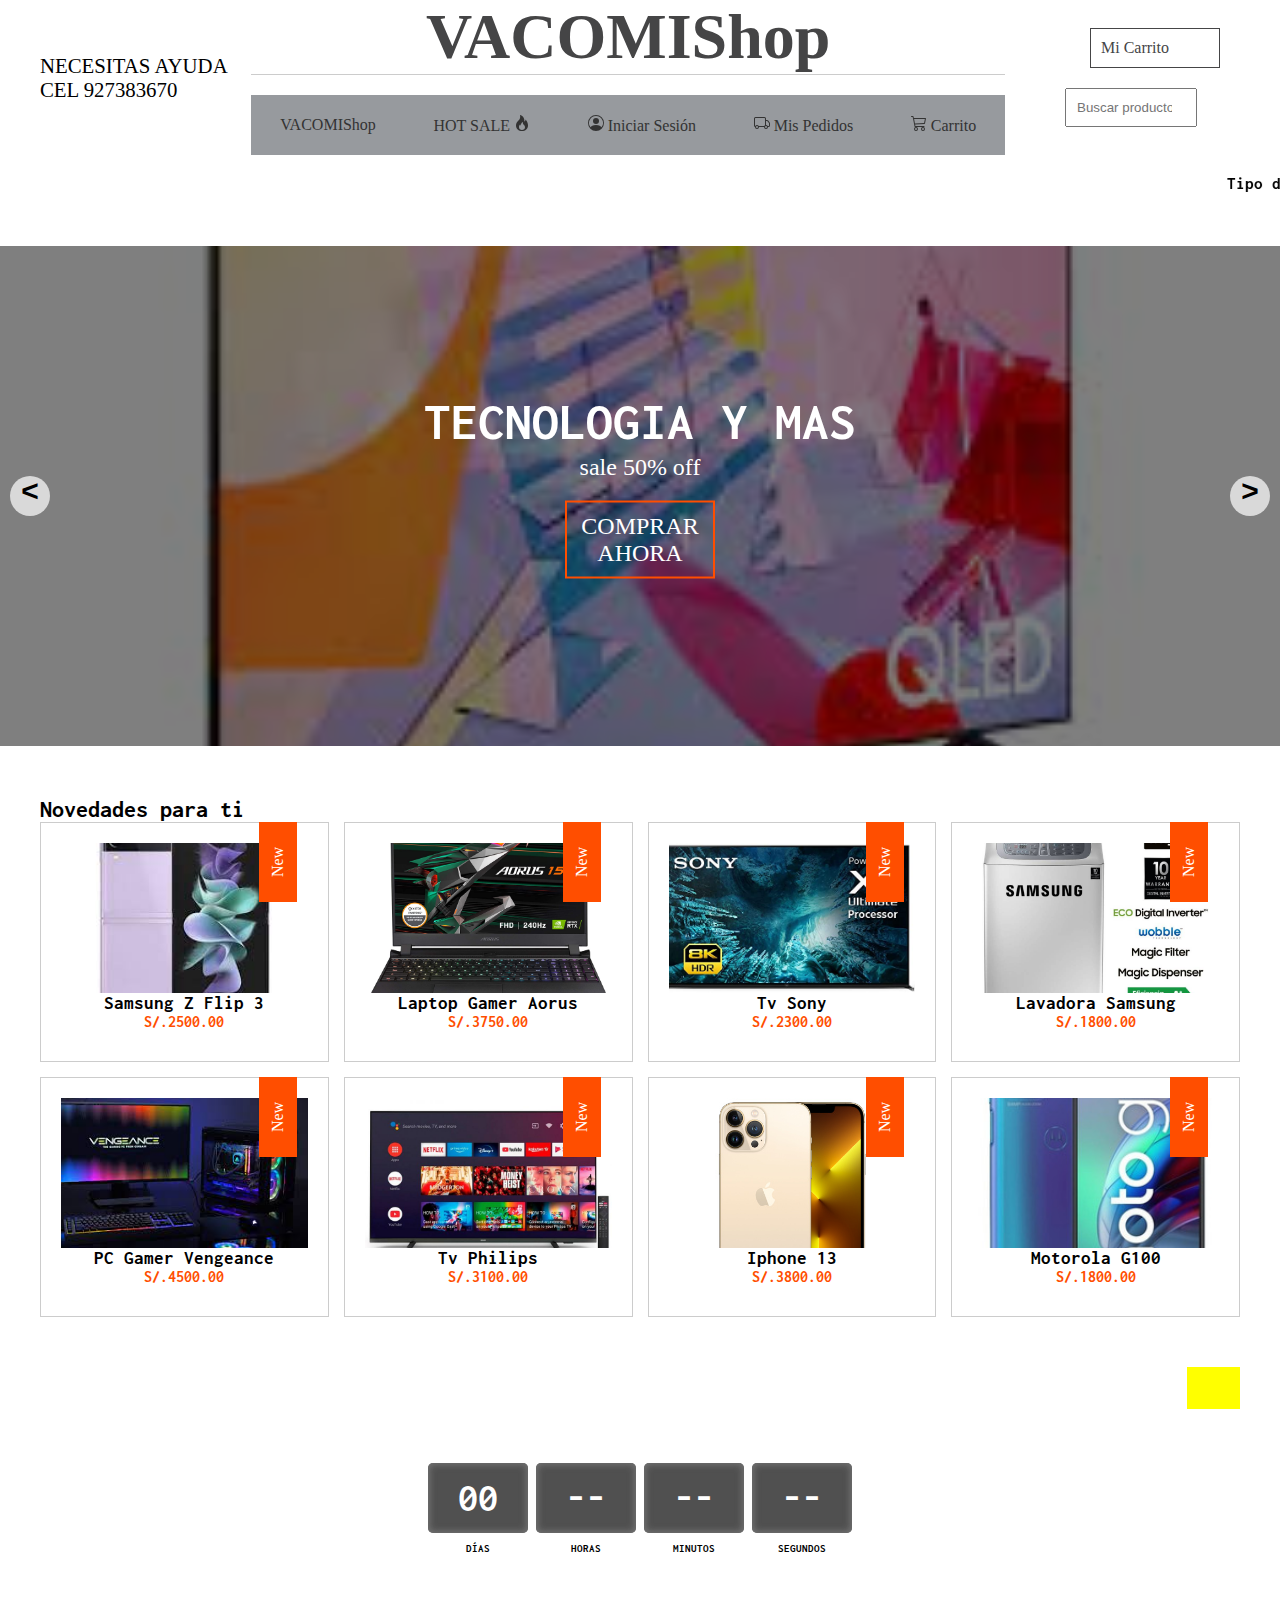
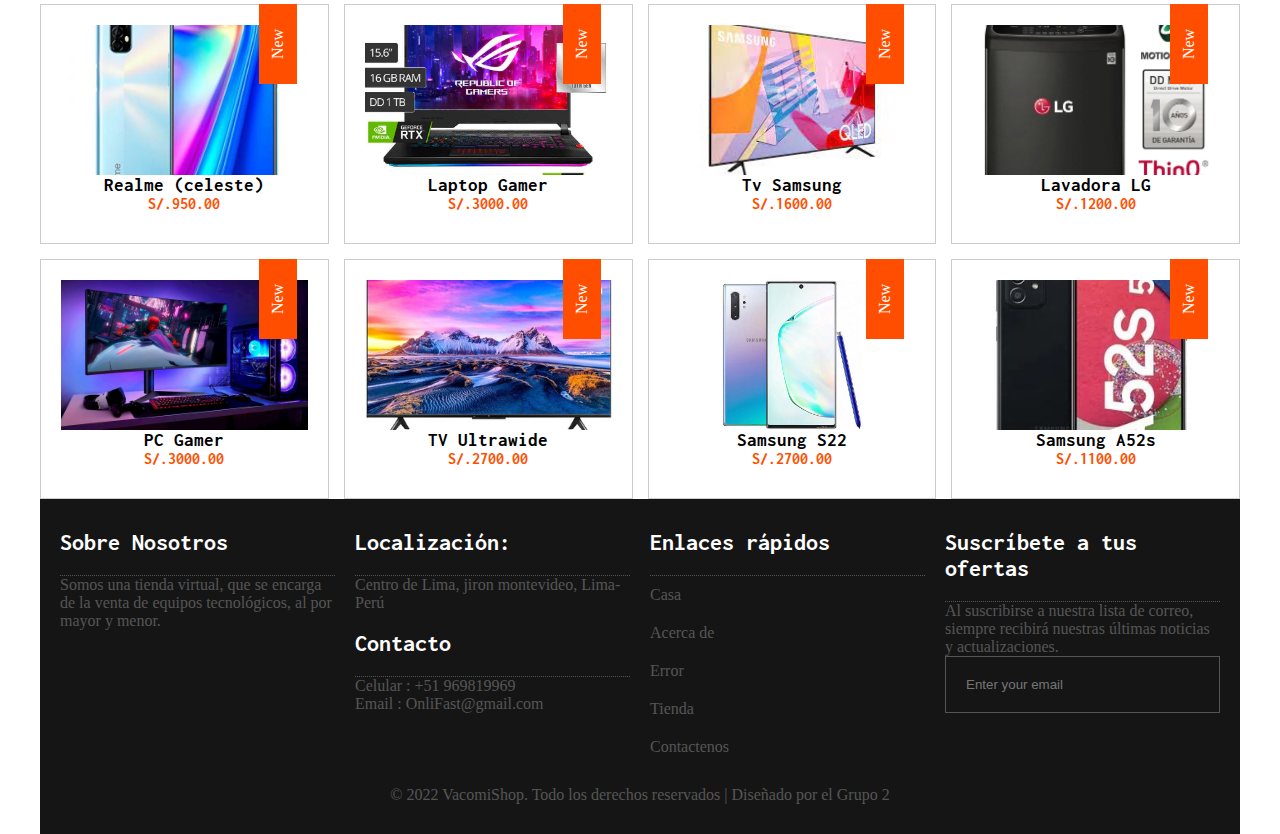
==== home.html @ dbb505a9 "Se añadio el Home de la pagina" ====
<!DOCTYPE html>
<html lang="en">
<head>
    <meta charset="UTF-8">
    <meta http-equiv="X-UA-Compatible" content="IE=edge">
    <meta name="viewport" content="width=device-width, initial-scale=1.0">
    <title>Home</title>
    <!-- CSS only -->
    <link href="https://cdn.jsdelivr.net/npm/bootstrap@5.2.2/dist/css/bootstrap.min.css" rel="stylesheet" integrity="sha384-Zenh87qX5JnK2Jl0vWa8Ck2rdkQ2Bzep5IDxbcnCeuOxjzrPF/et3URy9Bv1WTRi" crossorigin="anonymous">
    <link rel="stylesheet" href="style.css">
    <link rel="stylesheet" href="stylereloj.css">
   
</head>
<body>
   
   <header class="main-header">
       <div class="container container--flex">
         <div class="main-header__container">
           <h1 class="main-header__title">VACOMIShop</h1>
           <span class="icon-menu" id="btn-menu"><i class="fas fa-bars"></i></span>
           <nav class="main-nav" id="main-nav">
             <ul class="menu">
               <li class="menu__item"><a href="" class="menu__link">VACOMIShop</a></li>
               <li class="menu__item"><a href="maps1.html" class="menu__link">HOT SALE <svg xmlns="http://www.w3.org/2000/svg" width="16" height="16" fill="currentColor" class="bi bi-fire" viewBox="0 0 16 16">
                <path d="M8 16c3.314 0 6-2 6-5.5 0-1.5-.5-4-2.5-6 .25 1.5-1.25 2-1.25 2C11 4 9 .5 6 0c.357 2 .5 4-2 6-1.25 1-2 2.729-2 4.5C2 14 4.686 16 8 16Zm0-1c-1.657 0-3-1-3-2.75 0-.75.25-2 1.25-3C6.125 10 7 10.5 7 10.5c-.375-1.25.5-3.25 2-3.5-.179 1-.25 2 1 3 .625.5 1 1.364 1 2.25C11 14 9.657 15 8 15Z"/>
              </svg></a></li>
               <li class="menu__item"><a href="loging.html" class="menu__link"><svg xmlns="http://www.w3.org/2000/svg" width="16" height="16" fill="currentColor" class="bi bi-person-circle" viewBox="0 0 16 16">
                <path d="M11 6a3 3 0 1 1-6 0 3 3 0 0 1 6 0z"/>
                <path fill-rule="evenodd" d="M0 8a8 8 0 1 1 16 0A8 8 0 0 1 0 8zm8-7a7 7 0 0 0-5.468 11.37C3.242 11.226 4.805 10 8 10s4.757 1.225 5.468 2.37A7 7 0 0 0 8 1z"/>
              </svg> Iniciar Sesión</a></li>
               <li class="menu__item"><a href="tienda.html" class="menu__link"> <svg xmlns="http://www.w3.org/2000/svg" width="16" height="16" fill="currentColor" class="bi bi-truck" viewBox="0 0 16 16">
                <path d="M0 3.5A1.5 1.5 0 0 1 1.5 2h9A1.5 1.5 0 0 1 12 3.5V5h1.02a1.5 1.5 0 0 1 1.17.563l1.481 1.85a1.5 1.5 0 0 1 .329.938V10.5a1.5 1.5 0 0 1-1.5 1.5H14a2 2 0 1 1-4 0H5a2 2 0 1 1-3.998-.085A1.5 1.5 0 0 1 0 10.5v-7zm1.294 7.456A1.999 1.999 0 0 1 4.732 11h5.536a2.01 2.01 0 0 1 .732-.732V3.5a.5.5 0 0 0-.5-.5h-9a.5.5 0 0 0-.5.5v7a.5.5 0 0 0 .294.456zM12 10a2 2 0 0 1 1.732 1h.768a.5.5 0 0 0 .5-.5V8.35a.5.5 0 0 0-.11-.312l-1.48-1.85A.5.5 0 0 0 13.02 6H12v4zm-9 1a1 1 0 1 0 0 2 1 1 0 0 0 0-2zm9 0a1 1 0 1 0 0 2 1 1 0 0 0 0-2z"/>
              </svg> Mis Pedidos</a></li>
               <li class="menu__item"><a href="Nosotros.html" class="menu__link"><svg xmlns="http://www.w3.org/2000/svg" width="16" height="16" fill="currentColor" class="bi bi-cart3" viewBox="0 0 16 16">
                <path d="M0 1.5A.5.5 0 0 1 .5 1H2a.5.5 0 0 1 .485.379L2.89 3H14.5a.5.5 0 0 1 .49.598l-1 5a.5.5 0 0 1-.465.401l-9.397.472L4.415 11H13a.5.5 0 0 1 0 1H4a.5.5 0 0 1-.491-.408L2.01 3.607 1.61 2H.5a.5.5 0 0 1-.5-.5zM3.102 4l.84 4.479 9.144-.459L13.89 4H3.102zM5 12a2 2 0 1 0 0 4 2 2 0 0 0 0-4zm7 0a2 2 0 1 0 0 4 2 2 0 0 0 0-4zm-7 1a1 1 0 1 1 0 2 1 1 0 0 1 0-2zm7 0a1 1 0 1 1 0 2 1 1 0 0 1 0-2z"/>
              </svg> Carrito</a></li>
             </ul>
           </nav>
         </div>
         <div class="main-header__container">
           <span class="main-header__txt">NECESITAS AYUDA</span>
           <p class="main-header__txt"><i class="fas fa-phone"></i> CEL 927383670</p>
         </div>
         <div class="main-header__container">
           <a href="" class="main-header__link"><i class="fas fa-user"></i></a>
           <a href="" class="main-header__btn">Mi Carrito <i class="fas fa-shopping-cart"></i></a>
           <input type="search" class="main-header__input" placeholder="Buscar productos"><i class="fas fa-search"></i>
         </div>
       </div>
     </header>
       <marquee>
         <h5>Tipo de Cambio ->&nbsp Compra: 3.75 &nbsp Venta: 3.85 &nbsp Tasa de Interes BCRP: 5.5% &nbsp Valor UIT: 5.5 </P></H5>        </marquee>
     <div class="container-slider">
       <div class="slider" id="slider">
         <div class="slider__section">
           <img src="imagenes/pc gamer.jpg" alt="" class="slider__img">
           <div class="slider__content">
             <h2 class="slider__title">TECNOLOGIA Y MAS</h2>
             <p class="slider__txt">sale 50% off</p>
             <a href="" class="btn-shop">COMPRAR AHORA</a>
           </div>
         </div>
         <div class="slider__section">
           <img src="imagenes/tv samsung.jpg" alt="" class="slider__img">
           <div class="slider__content">
             <h2 class="slider__title">TECNOLOGIA Y MAS</h2>
             <p class="slider__txt">sale 50% off</p>
             <a href="" class="btn-shop">COMPRAR AHORA</a>
           </div>
         </div>
         <div class="slider__section">
           <img src="imagenes/tv.jpg" alt="" class="slider__img">
           <div class="slider__content">
             <h2 class="slider__title">TECNOLOGIA Y MAS</h2>
             <p class="slider__txt"> sale 50% off</p>
             <a href="" class="btn-shop">COMPRAR AHORA</a>
           </div>
         </div>
         <div class="slider__section">
           <img src="imagenes/refrigeradora.jpg" alt="" class="slider__img">
           <div class="slider__content">
             <h2 class="slider__title">TECNOLOGIA Y MAS</h2>
             <p class="slider__txt">sale 50% off</p>
             <a href="" class="btn-shop">COMPRAR AHORA</a>
           </div>
         </div>
       </div>
       <div class="slider__btn slider__btn--right" id="btn-right">&#62;</div>
       <div class="slider__btn slider__btn--left" id="btn-left">&#60;</div>
     </div>
     <!-- Novedades para ti-->
     <main class="main">
       <div class="container">
         <h2 class="main-title">Novedades para ti</h2>
         <section class="container-products">
           <div class="product">
             <img src="imagenes/Sansung Z Flip 3.jpg" alt="" class="product__img">
             <div class="product__description">
               <h3 class="product__title">Samsung Z Flip 3</h3>
               <span class="product__price">S/.2500.00</span>
             </div>
             <i class="product__icon fas fa-cart-plus"></i>
           </div>
           <div class="product">
             <img src="imagenes/Latop Gamer Aorus.jpg" alt="" class="product__img">
             <div class="product__description">
               <h3 class="product__title">Laptop Gamer Aorus</h3>
               <span class="product__price">S/.3750.00</span>
             </div>
             <i class="product__icon fas fa-cart-plus"></i>
           </div>
           <div class="product">
             <img src="imagenes/Tv Sony.jpg" alt="" class="product__img">
             <div class="product__description">
               <h3 class="product__title">Tv Sony</h3>
               <span class="product__price">S/.2300.00</span>
             </div>
             <i class="product__icon fas fa-cart-plus"></i>
           </div>
           <div class="product">
             <img src="imagenes/Lavadora Sansun.jpg" alt="" class="product__img">
             <div class="product__description">
               <h3 class="product__title">Lavadora Samsung</h3>
               <span class="product__price">S/.1800.00</span>
             </div>
             <i class="product__icon fas fa-cart-plus"></i>
           </div>
           <div class="product">
             <img src="imagenes/Pc Gamer Vengeance.jpg" alt="" class="product__img">
             <div class="product__description">
               <h3 class="product__title">PC Gamer Vengeance</h3>
               <span class="product__price">S/.4500.00</span>
             </div>
             <i class="product__icon fas fa-cart-plus"></i>
           </div>
           <div class="product">
             <img src="imagenes/Philips tv.jpg" alt="" class="product__img">
             <div class="product__description">
               <h3 class="product__title">Tv Philips</h3>
               <span class="product__price">S/.3100.00</span>
             </div>
             <i class="product__icon fas fa-cart-plus"></i>
           </div>
           <div class="product">
             <img src="imagenes/Iphone 13 pro max.jpg" alt="" class="product__img">
             <div class="product__description">
               <h3 class="product__title">Iphone 13</h3>
               <span class="product__price">S/.3800.00</span>
             </div>
             <i class="product__icon fas fa-cart-plus"></i>
           </div>
           <div class="product">
             <img src="imagenes/Motorola G100.jpg" alt="" class="product__img">
             <div class="product__description">
               <h3 class="product__title">Motorola G100</h3>
               <span class="product__price">S/.1800.00</span>
             </div>
             <i class="product__icon fas fa-cart-plus"></i>
           </div>
         </section>
         <!-- APROVECHA LA OFERTA -->
             
         <MArquee scrolldelay="1"><h1 class="h1-hora">APROVECHA LA OFERTA SOLO POR HOY !!</h1></MArquee>
         <!-- Contador regresivo -->
         <div class="cont-temporizador">
           <div class="bloque">
               <div class="dias" id="dias">00</div>
               <p>DÍAS</p>
           </div>
           <div class="bloque">
               <div class="horas" id="horas">--</div>
               <p>HORAS</p>
           </div>
           <div class="bloque">
               <div class="minutos" id="minutos">--</div>
               <p>MINUTOS</p>
           </div>
           <div class="bloque">
               <div class="segundos" id="segundos">--</div>
               <p>SEGUNDOS</p>
           </div>
       </div>
       <script src="app.js"></script>
       <!-- productos 2 -->
       <section class="container-products">
         <div class="product">
           <img src="imagenes/celu.jpg" alt="" class="product__img">
           <div class="product__description">
             <h3 class="product__title">Realme (celeste)</h3>
             <span class="product__price">S/.950.00</span>
           </div>
           <i class="product__icon fas fa-cart-plus"></i>
         </div>
         <div class="product">
           <img src="imagenes/laptop gamer.jpg" alt="" class="product__img">
           <div class="product__description">
             <h3 class="product__title">Laptop Gamer</h3>
             <span class="product__price">S/.3000.00</span>
           </div>
           <i class="product__icon fas fa-cart-plus"></i>
         </div>
         <div class="product">
           <img src="imagenes/tv samsung.jpg" alt="" class="product__img">
           <div class="product__description">
             <h3 class="product__title">Tv Samsung</h3>
             <span class="product__price">S/.1600.00</span>
           </div>
           <i class="product__icon fas fa-cart-plus"></i>
         </div>
         <div class="product">
           <img src="imagenes/lavadora.jpg" alt="" class="product__img">
           <div class="product__description">
             <h3 class="product__title">Lavadora LG</h3>
             <span class="product__price">S/.1200.00</span>
           </div>
           <i class="product__icon fas fa-cart-plus"></i>
         </div>
         <div class="product">
           <img src="imagenes/pc gamer.jpg" alt="" class="product__img">
           <div class="product__description">
             <h3 class="product__title">PC Gamer</h3>
             <span class="product__price">S/.3000.00</span>
           </div>
           <i class="product__icon fas fa-cart-plus"></i>
         </div>
         <div class="product">
           <img src="imagenes/tv.jpg" alt="" class="product__img">
           <div class="product__description">
             <h3 class="product__title">TV Ultrawide</h3>
             <span class="product__price">S/.2700.00</span>
           </div>
           <i class="product__icon fas fa-cart-plus"></i>
         </div>
         <div class="product">
           <img src="imagenes/celular.jpg" alt="" class="product__img">
           <div class="product__description">
             <h3 class="product__title">Samsung S22</h3>
             <span class="product__price">S/.2700.00</span>
           </div>
           <i class="product__icon fas fa-cart-plus"></i>
         </div>
         <div class="product">
           <img src="imagenes/celular samsung.jpg" alt="" class="product__img">
           <div class="product__description">
             <h3 class="product__title">Samsung A52s</h3>
             <span class="product__price">S/.1100.00</span>
           </div>
           <i class="product__icon fas fa-cart-plus"></i>
         </div>
       </section>
     <footer class="main-footer">
       <div class="footer__section">
         <h2 class="footer__title">Sobre Nosotros</h2>
         <p class="footer__txt">Somos una tienda virtual, que se encarga de la venta de equipos tecnológicos, al por mayor y menor.
         </p>
       </div>
       <div class="footer__section">
         <h2 class="footer__title">Localización:</h2>
         <p class="footer__txt">Centro de Lima, jiron montevideo, Lima- Perú</p>
         <br>
         <h2 class="footer__title">Contacto</h2>
         <p class="footer__txt">Celular : +51 969819969</p>
         <p class="footer__txt">Email : OnliFast@gmail.com</p>
       </div>
       <div class="footer__section">
         <h2 class="footer__title">Enlaces rápidos</h2>
         <a href="" class="footer__link">Casa</a>
         <a href="" class="footer__link">Acerca de</a>
         <a href="" class="footer__link">Error</a>
         <a href="" class="footer__link">Tienda</a>
         <a href="" class="footer__link">Contactenos</a>
       </div>
       <div class="footer__section">
         <h2 class="footer__title">Suscríbete a tus ofertas</h2>
         <p class="footer__txt">Al suscribirse a nuestra lista de correo, siempre recibirá nuestras últimas noticias y actualizaciones.</p>
         <input type="email" class="footer__input" placeholder="Enter your email">
       </div>
       <p class="copy">© 2022 VacomiShop. Todo los derechos reservados | Diseñado por el Grupo 2</p>
     </footer>
</body>
</html>
---- style.css ----
@import url(https://fonts.googleapis.com/css?family=Inconsolata);
@font-face {
  font-family: "Inconsolata";
  src: url(../fonts/inconsolata.ttf);
}
@font-face {
  font-family: "Poppins";
  src: url(../fonts/Poppins-Bold.ttf);
}
* {
  box-sizing: border-box;
}
body {
  margin: 0;
  font-family: "Inconsolata";
}
img {
  display: block;
  width: 100%;
}
.main-header {
  padding: 0 20px;
}
.main-header__title{
  text-align: center;
  font-size: 2.5em;
  margin: 10px 0;
  color: #454546;
  font-family: "Poppins";
}
.main-header__container{
  display: flex;
  justify-content: space-between;
  align-items: center;
}
.main-header__link {
  color: #333;
}

/* Estilos del Menu */
.main-nav {
  opacity: 0;
  visibility: hidden;
  transition: all 0.5s;
  z-index: 999999;
  background-color:#979A9E ;
}
.menu{
  position: absolute;
  top: 180px;
  left: 0;
  background: #212121;
  width: 100%;
  list-style: none;
  padding: 0px;
  margin: 0;
}
.menu__item {
  text-align: center;
  margin: auto;
}
.menu__link {
  padding: 20px;
  color: white;
  text-decoration: none;
  position: relative;
  display: block;
}
.menu__link:hover {
  background: white;
  color: #212121;
}

.mostrar{
  opacity: 1;
  visibility: visible;
}

.icon-menu{
  font-size: 1.5em;
  border: 1px solid #454546; 
  display: block;
  padding: 10px 20px;
  cursor: pointer;
  margin-left: auto;
}
.main-header__btn{
  display: block;
  padding: 10px 30px;
  color: #454546;
  border: 1px solid #454546;
  text-decoration: none;
}
.main-header__input{
  display: block;
  padding: 10px;
  width: 50%;
}



.main {
  padding: 0 20px;
}
/* marquee */
marquee{
  margin-top: 20px;
  font-size: 20px;
}
/* ESTILOS DE SLIDER */
.container-slider{
  margin: 50px 0;
  position: relative;
  overflow: hidden;
}

.slider {
  display: flex;
  width: 400%;
  height: 300px;
  margin-left: -100%;
  position: relative;
}
.slider:before{
  content: "";
  position: absolute;
  z-index: 1;
  top: 0;
  left: 0;
  width: 100%;
  background: rgba(0,0,0,0.5);
  height: 100%;
}

.slider__section {
  width: 100%;
  position: relative;
}
.slider__img {
  display: block;
  width: 100%;
  height: 100%;
  object-fit: cover;
}
.slider__btn {
  position: absolute;
  width: 40px;
  height: 40px;
  background: rgba(255, 255, 255, 0.7);
  top: 50%;
  transform: translateY(-50%);
  font-size: 30px;
  font-weight: bold;
  font-family: monospace;
  text-align: center;
  border-radius: 50%;
  cursor: pointer;
  z-index: 999;
}
.slider__btn:hover { 
  background: #fff;
}
.slider__btn--left{
  left: 10px;
}
.slider__btn--right {
  right: 10px;
}
.slider__content{
  position: absolute;
  top: 50%;
  left: 50%;
  color: white;
  transform: translate(-50%, -50%);
  width: 60%;
  text-align: center;
  z-index: 999;
}
.slider__title{
  font-size: 2.2em;
  margin: 0;
}
.slider__txt{
  margin: 5px 0;
}
.btn-shop{
  display: block;
  border: 2px solid #FF4E00;
  color: white;
  padding: 10px;
  text-align: center;
  text-decoration: none;
  width: 150px;
  margin: 20px auto;
  transition: all 0.5s;
}
.btn-shop:hover{
  background: #FF4E00;
  color: white;
}
/* ESTILOS DE PRODUCTOS */
.container-products {
  display: grid;
  grid-template-columns: repeat(2, 1fr);
  grid-gap: 15px;
}
.product {
  border: 1px solid #ccc;
  padding: 20px;
  text-align: center;
  position: relative;
}
.product:before {
  content: "New";
  background: #FF4E00;
  padding: 10px;
  width: 60px;
  position: absolute;
  top: 20px;
  right: 10px;
  transform: rotate(-90deg);
  color: white;
}

.product__img{
  width: 100%;
  height: 100%;
  object-fit: cover;
}
.product__title{
  text-align: center;
}
.product__price {
  color: #FF4E00;
  font-weight: bold;
}
.product__icon {
  display: block;
  margin-top: 10px;
}
.product:hover .product__icon {
  color: #FF4E00;
}
.container__testimonials{
  text-align: center;
  background: #F7F7F7;
  padding: 20px;
  margin: 20px 0;
}
.testimonial__txt{
  color: #777;
}
.container-editor{
  margin-top: 20px;
}

.editor__item{
  height: 200px;
  position: relative;
  overflow: hidden;
}
.editor__img  {
  width: 100%;
  height: 100%;
  object-fit: cover;
}

.editor__circle{
  width: 200px;
  height: 200px;
  border: 2px solid white;
  border-radius: 50%;
  display: flex;
  justify-content: center;
  align-items: center;
  position: absolute;
  bottom: -200px;
  right: -150px;
  color: white;
  padding: 20px;
  padding-bottom: 70px;
  padding-right: 50px;
  font-size: 1.1em;
  text-align: center;
  font-weight: bold;
  transition: all 0.5s;
}
.editor__item:hover .editor__circle{
  transform: scale(1.2);
  bottom: -90px;
  right: -50px;
}
.editor__item:before {
  content: "";
  position: absolute;
  top: 0;
  left: 0;
  width: 100%;
  height: 100%;
  background: rgba(255,255,255,0.2);
  opacity: 0;
  transition: all 0.5s;
}
.editor__item:hover:before {
  opacity: 1;
}
.container-tips{
  margin: 20px 0;
  text-align: center;
}
.tip i{
  font-size: 2em;
  color: #333;
  padding: 20px 0;
}
.tip .btn-shop {
  color: #333;
}
.btn-shop:hover {
  color: white;
}

.main-footer{
  background: #151515;
  color: white;
  padding: 30px 20px;
}
.footer__title{
  border-bottom: 1px dotted #555;
  padding-bottom: 20px;
}
.footer__txt {
  color: #555;
}
.footer__link{
  color: #555;
  text-decoration: none;
  display: block;
  padding: 10px 0;
}

.footer__input{
  background: #151515;
  width: 100%;
  display: block;
  padding: 20px;
  border: 1px solid #555;
}
.copy {
  color: #555;
}

/*Estilos para tablet*/
@media screen and (min-width:768px) {
  .slider{
    height: 400px;
  }
  .editor__item{
    height: 250px;
  }
  .container-tips{
    margin: 50px 0;
    display: grid;
    grid-template-columns: repeat(3, 1fr);
  }
}
/*Estilos para web*/

@media screen and (min-width:1024px) { 
  .container{
    width: 1000px;
    margin: auto;
  }
  .icon-menu {
    display: none;
  }
  .main-header .container--flex{
    display: flex;
    align-items: center;
  }
  .main-header__container{
    flex-wrap: wrap;
    align-content: flex-start;
  }
  .main-header__txt{
    width: 100%;
  }
  .main-header__container:nth-child(2){
    order: -1;
    width: 25%;
  }
  .main-header__container:nth-child(3){
    width: 25%;
    padding: 0 20px;
  }
  .main-header__title {
    width: 100%;
    font-size: 4em;
    margin: 0;
    border-bottom: 1px solid #ccc;
  }
  .main-header__link {
    margin-bottom: 20px;
  }
  .main-header__btn{
    width: 130px;
    padding: 10px;
    margin-bottom: 20px;
  }
  .main-header__input{
    width: 85%;
  }
  .main-nav{
    visibility: visible;
    opacity: 1;
    width: 100%;
    margin-top: 20px;
  }
  .menu {
    position: static;
    width: 100%;
    display: flex;
    background: none;
  }
  .menu__link{
    color: #333;
  }
  .menu__link:hover{
    background: #333;
    color: white;
  }
  .container-products {
    grid-template-columns: repeat(4, 1fr);
    grid-gap: 15px;
  }
  .product__img {
    height: 150px;
  }
  .container__testimonials{
    font-size: 1.3em; 
  }
  .container-editor{
    display: flex;
    justify-content: space-between;
  }
  .editor__item{
    width: 48%;
  }
  .main-footer {
    display: grid;
    grid-template-columns: repeat(4, 1fr);
    grid-gap: 20px;
  }
  .copy {
    grid-column-start: span 4;
    text-align: center;
  }
}

@media screen and (min-width:1280px) { 
  .container{
    width: 1200px;
  }
  .main-header__container:nth-child(3){
    padding-left: 60px;
  }
  .main-header__container:nth-child(2){
    font-size: 1.3em;
  }
  .slider{
    height: 500px;
    font-size: 1.5em;
  }
}

@media screen and (min-width:1600px) { 
  .container{
    width: 1500px;
  }
  .main-header__container:nth-child(3){
    padding-left: 150px;
  }
  .main-header__container:nth-child(2){
    font-size: 1.5em;
  }
  .slider{
    height: 600px;
  }
  .product__img {
    height: 200px;
  }
}
---- stylereloj.css ----
*{
    margin: 0px;
    padding: 0px;
    box-sizing: border-box;
}
.h1-hora{
text-align: center;
align-items: center;
margin-top: 30px;
background-color: yellow;
}
.cont-temporizador{
    display: flex;
    justify-content: center;   
    margin-top: 50px; 
    margin-bottom: 50px;
}
  
.cont-temporizador .bloque{
    margin: 0px 4px;
    display: flex;
    flex-direction: column;
    align-items: center;

}
  
.cont-temporizador .bloque div{
    display: flex;
    justify-content: center;
    align-items: center;
    background-color: rgb(80, 80, 80);
    box-shadow: 0px 0px 6px 2px #727272 inset;
    color: #ffffff;
    font-size: 40px;
    font-weight: bold;
    width: 100px;
    height: 70px;
    margin-bottom: 10px;
    border-radius: 5px;
}
  
.cont-temporizador .bloque p{
    font-size: 11px;
    font-weight: bold;
    color: black;
}
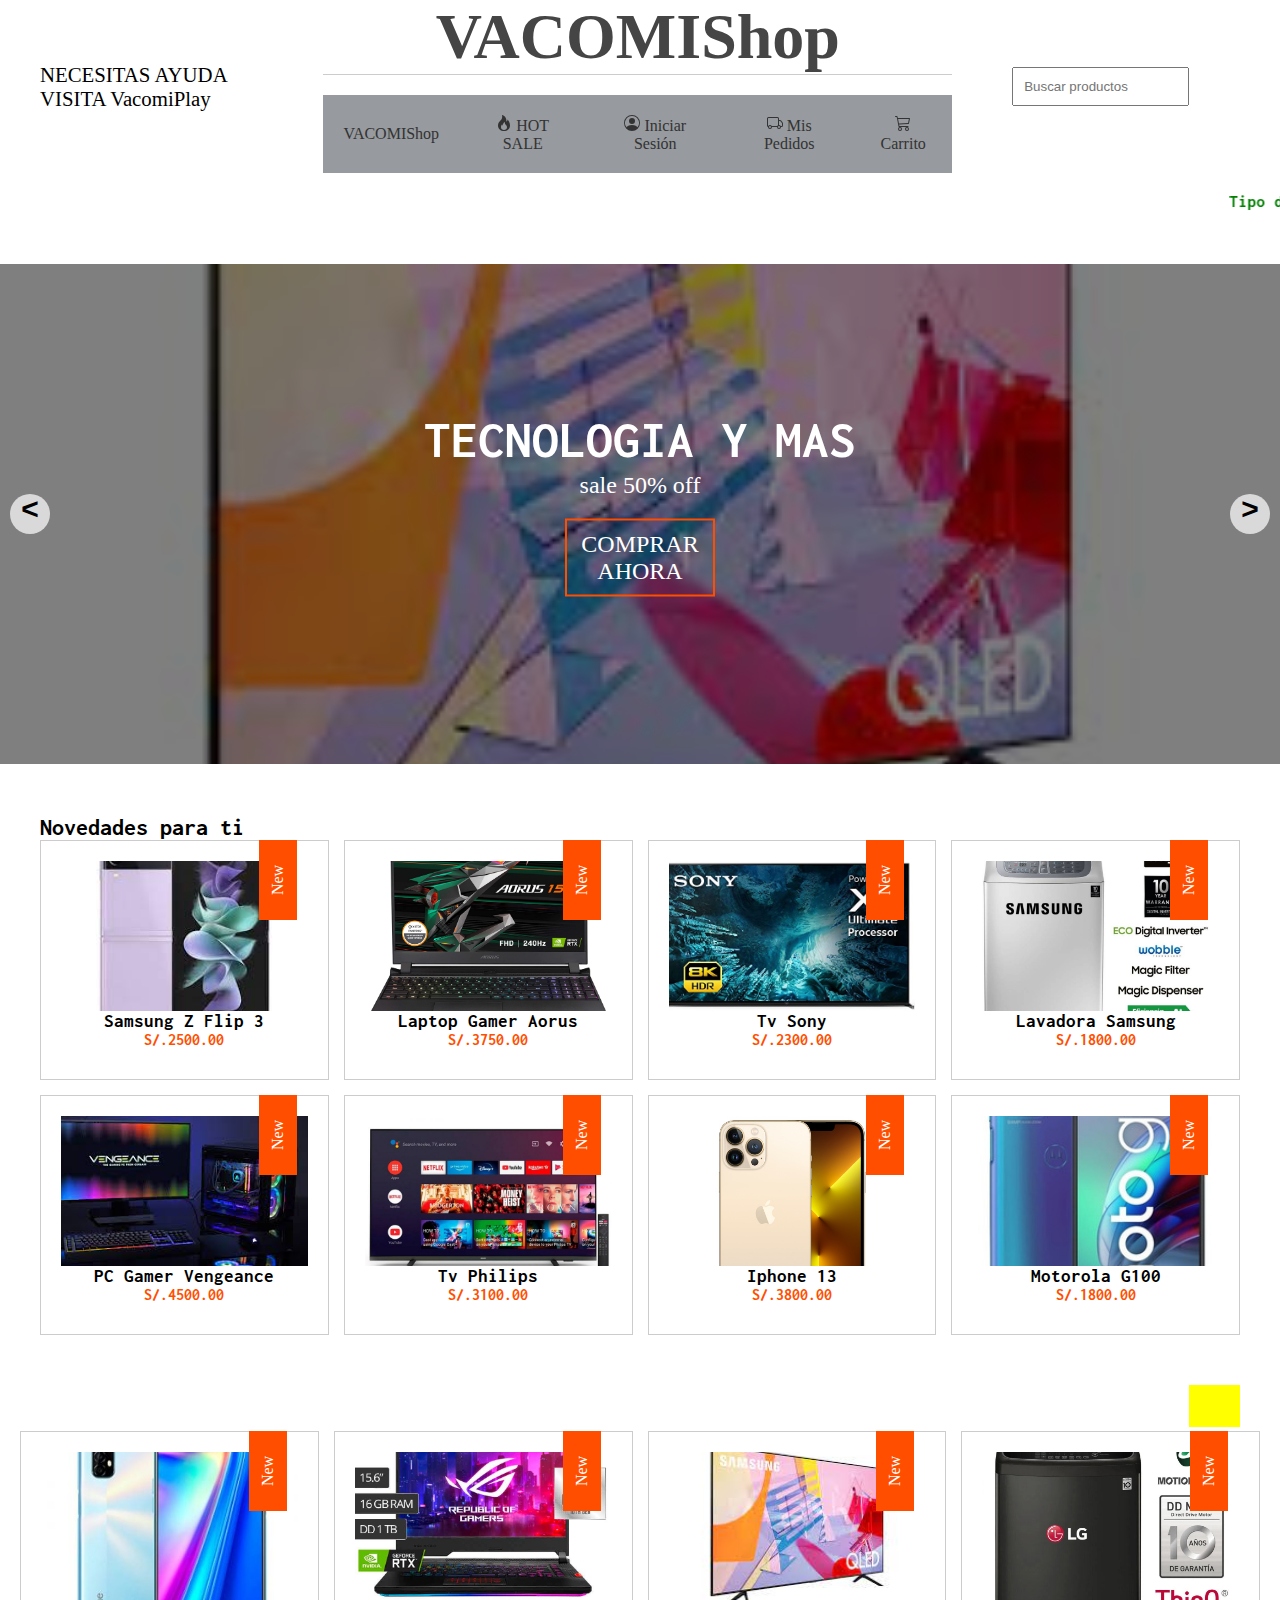
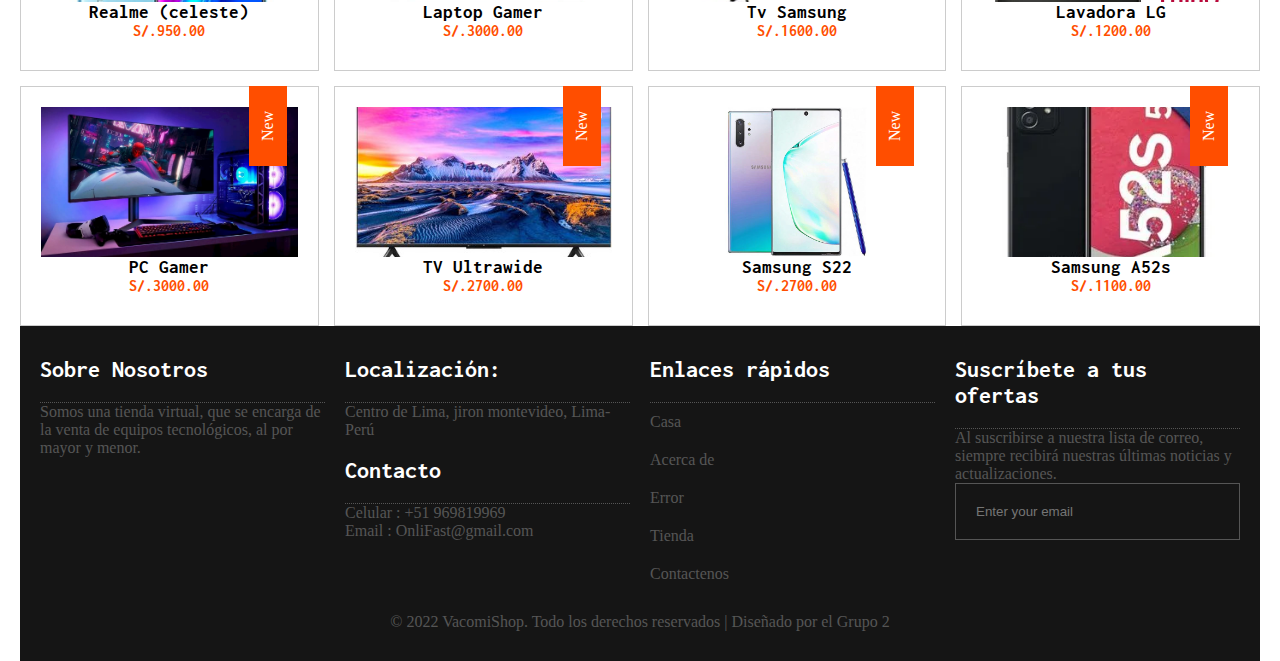
==== commit 8f8fe7fb: "Se añadio el Home1 de la pagina" ====
--- a/home.html
+++ b/home.html
@@ -21,17 +21,17 @@
            <nav class="main-nav" id="main-nav">
              <ul class="menu">
                <li class="menu__item"><a href="" class="menu__link">VACOMIShop</a></li>
-               <li class="menu__item"><a href="maps1.html" class="menu__link">HOT SALE <svg xmlns="http://www.w3.org/2000/svg" width="16" height="16" fill="currentColor" class="bi bi-fire" viewBox="0 0 16 16">
+               <li class="menu__item"><a href="Hotsale.html" class="menu__link"> <svg xmlns="http://www.w3.org/2000/svg" width="16" height="16" fill="currentColor" class="bi bi-fire" viewBox="0 0 16 16">
                 <path d="M8 16c3.314 0 6-2 6-5.5 0-1.5-.5-4-2.5-6 .25 1.5-1.25 2-1.25 2C11 4 9 .5 6 0c.357 2 .5 4-2 6-1.25 1-2 2.729-2 4.5C2 14 4.686 16 8 16Zm0-1c-1.657 0-3-1-3-2.75 0-.75.25-2 1.25-3C6.125 10 7 10.5 7 10.5c-.375-1.25.5-3.25 2-3.5-.179 1-.25 2 1 3 .625.5 1 1.364 1 2.25C11 14 9.657 15 8 15Z"/>
-              </svg></a></li>
-               <li class="menu__item"><a href="loging.html" class="menu__link"><svg xmlns="http://www.w3.org/2000/svg" width="16" height="16" fill="currentColor" class="bi bi-person-circle" viewBox="0 0 16 16">
+              </svg> HOT SALE</a></li>
+               <li class="menu__item"><a href="login.html" class="menu__link"><svg xmlns="http://www.w3.org/2000/svg" width="16" height="16" fill="currentColor" class="bi bi-person-circle" viewBox="0 0 16 16">
                 <path d="M11 6a3 3 0 1 1-6 0 3 3 0 0 1 6 0z"/>
                 <path fill-rule="evenodd" d="M0 8a8 8 0 1 1 16 0A8 8 0 0 1 0 8zm8-7a7 7 0 0 0-5.468 11.37C3.242 11.226 4.805 10 8 10s4.757 1.225 5.468 2.37A7 7 0 0 0 8 1z"/>
               </svg> Iniciar Sesión</a></li>
                <li class="menu__item"><a href="tienda.html" class="menu__link"> <svg xmlns="http://www.w3.org/2000/svg" width="16" height="16" fill="currentColor" class="bi bi-truck" viewBox="0 0 16 16">
                 <path d="M0 3.5A1.5 1.5 0 0 1 1.5 2h9A1.5 1.5 0 0 1 12 3.5V5h1.02a1.5 1.5 0 0 1 1.17.563l1.481 1.85a1.5 1.5 0 0 1 .329.938V10.5a1.5 1.5 0 0 1-1.5 1.5H14a2 2 0 1 1-4 0H5a2 2 0 1 1-3.998-.085A1.5 1.5 0 0 1 0 10.5v-7zm1.294 7.456A1.999 1.999 0 0 1 4.732 11h5.536a2.01 2.01 0 0 1 .732-.732V3.5a.5.5 0 0 0-.5-.5h-9a.5.5 0 0 0-.5.5v7a.5.5 0 0 0 .294.456zM12 10a2 2 0 0 1 1.732 1h.768a.5.5 0 0 0 .5-.5V8.35a.5.5 0 0 0-.11-.312l-1.48-1.85A.5.5 0 0 0 13.02 6H12v4zm-9 1a1 1 0 1 0 0 2 1 1 0 0 0 0-2zm9 0a1 1 0 1 0 0 2 1 1 0 0 0 0-2z"/>
               </svg> Mis Pedidos</a></li>
-               <li class="menu__item"><a href="Nosotros.html" class="menu__link"><svg xmlns="http://www.w3.org/2000/svg" width="16" height="16" fill="currentColor" class="bi bi-cart3" viewBox="0 0 16 16">
+               <li class="menu__item"><a href="index.html" class="menu__link"><svg xmlns="http://www.w3.org/2000/svg" width="16" height="16" fill="currentColor" class="bi bi-cart3" viewBox="0 0 16 16">
                 <path d="M0 1.5A.5.5 0 0 1 .5 1H2a.5.5 0 0 1 .485.379L2.89 3H14.5a.5.5 0 0 1 .49.598l-1 5a.5.5 0 0 1-.465.401l-9.397.472L4.415 11H13a.5.5 0 0 1 0 1H4a.5.5 0 0 1-.491-.408L2.01 3.607 1.61 2H.5a.5.5 0 0 1-.5-.5zM3.102 4l.84 4.479 9.144-.459L13.89 4H3.102zM5 12a2 2 0 1 0 0 4 2 2 0 0 0 0-4zm7 0a2 2 0 1 0 0 4 2 2 0 0 0 0-4zm-7 1a1 1 0 1 1 0 2 1 1 0 0 1 0-2zm7 0a1 1 0 1 1 0 2 1 1 0 0 1 0-2z"/>
               </svg> Carrito</a></li>
              </ul>
@@ -39,21 +39,20 @@
          </div>
          <div class="main-header__container">
            <span class="main-header__txt">NECESITAS AYUDA</span>
-           <p class="main-header__txt"><i class="fas fa-phone"></i> CEL 927383670</p>
+           <p class="main-header__txt"><i class="fas fa-phone"></i> VISITA VacomiPlay</p>
          </div>
          <div class="main-header__container">
-           <a href="" class="main-header__link"><i class="fas fa-user"></i></a>
-           <a href="" class="main-header__btn">Mi Carrito <i class="fas fa-shopping-cart"></i></a>
            <input type="search" class="main-header__input" placeholder="Buscar productos"><i class="fas fa-search"></i>
          </div>
        </div>
      </header>
-       <marquee>
-         <h5>Tipo de Cambio ->&nbsp Compra: 3.75 &nbsp Venta: 3.85 &nbsp Tasa de Interes BCRP: 5.5% &nbsp Valor UIT: 5.5 </P></H5>        </marquee>
+       <marquee class="tipo">
+         <h5>Tipo de Cambio ->&nbsp Compra: 3.86 &nbsp Venta: 3.87</P></H5>        
+        </marquee>
      <div class="container-slider">
        <div class="slider" id="slider">
          <div class="slider__section">
-           <img src="imagenes/pc gamer.jpg" alt="" class="slider__img">
+           <img src="imagenes/pc gamer.jpg" class="slider__img">
            <div class="slider__content">
              <h2 class="slider__title">TECNOLOGIA Y MAS</h2>
              <p class="slider__txt">sale 50% off</p>
@@ -61,7 +60,7 @@
            </div>
          </div>
          <div class="slider__section">
-           <img src="imagenes/tv samsung.jpg" alt="" class="slider__img">
+           <img src="imagenes/tv samsung.jpg" class="slider__img">
            <div class="slider__content">
              <h2 class="slider__title">TECNOLOGIA Y MAS</h2>
              <p class="slider__txt">sale 50% off</p>
@@ -94,7 +93,7 @@
          <h2 class="main-title">Novedades para ti</h2>
          <section class="container-products">
            <div class="product">
-             <img src="imagenes/Sansung Z Flip 3.jpg" alt="" class="product__img">
+             <img src="imagenes/Sansung Z Flip 3.jpg" class="product__img">
              <div class="product__description">
                <h3 class="product__title">Samsung Z Flip 3</h3>
                <span class="product__price">S/.2500.00</span>
@@ -102,7 +101,7 @@
              <i class="product__icon fas fa-cart-plus"></i>
            </div>
            <div class="product">
-             <img src="imagenes/Latop Gamer Aorus.jpg" alt="" class="product__img">
+             <img src="imagenes/Latop Gamer Aorus.jpg" class="product__img">
              <div class="product__description">
                <h3 class="product__title">Laptop Gamer Aorus</h3>
                <span class="product__price">S/.3750.00</span>
@@ -110,7 +109,7 @@
              <i class="product__icon fas fa-cart-plus"></i>
            </div>
            <div class="product">
-             <img src="imagenes/Tv Sony.jpg" alt="" class="product__img">
+             <img src="imagenes/Tv Sony.jpg" class="product__img">
              <div class="product__description">
                <h3 class="product__title">Tv Sony</h3>
                <span class="product__price">S/.2300.00</span>
@@ -118,7 +117,7 @@
              <i class="product__icon fas fa-cart-plus"></i>
            </div>
            <div class="product">
-             <img src="imagenes/Lavadora Sansun.jpg" alt="" class="product__img">
+             <img src="imagenes/Lavadora Sansun.jpg" class="product__img">
              <div class="product__description">
                <h3 class="product__title">Lavadora Samsung</h3>
                <span class="product__price">S/.1800.00</span>
@@ -126,7 +125,7 @@
              <i class="product__icon fas fa-cart-plus"></i>
            </div>
            <div class="product">
-             <img src="imagenes/Pc Gamer Vengeance.jpg" alt="" class="product__img">
+             <img src="imagenes/Pc Gamer Vengeance.jpg" class="product__img">
              <div class="product__description">
                <h3 class="product__title">PC Gamer Vengeance</h3>
                <span class="product__price">S/.4500.00</span>
@@ -159,29 +158,10 @@
            </div>
          </section>
          <!-- APROVECHA LA OFERTA -->
-             
-         <MArquee scrolldelay="1"><h1 class="h1-hora">APROVECHA LA OFERTA SOLO POR HOY !!</h1></MArquee>
-         <!-- Contador regresivo -->
-         <div class="cont-temporizador">
-           <div class="bloque">
-               <div class="dias" id="dias">00</div>
-               <p>DÍAS</p>
-           </div>
-           <div class="bloque">
-               <div class="horas" id="horas">--</div>
-               <p>HORAS</p>
-           </div>
-           <div class="bloque">
-               <div class="minutos" id="minutos">--</div>
-               <p>MINUTOS</p>
-           </div>
-           <div class="bloque">
-               <div class="segundos" id="segundos">--</div>
-               <p>SEGUNDOS</p>
-           </div>
+         <Marquee scrolldelay="1"><h1 class="h1-hora">APROVECHA LA OFERTA SOLO POR HOY !!</h1></MArquee><br>
        </div>
        <script src="app.js"></script>
-       <!-- productos 2 -->
+       <!-- productos 2 --> 
        <section class="container-products">
          <div class="product">
            <img src="imagenes/celu.jpg" alt="" class="product__img">
--- a/style.css
+++ b/style.css
@@ -28,7 +28,7 @@
   color: #454546;
   font-family: "Poppins";
 }
-.main-header__container{
+.main-logo{
   display: flex;
   justify-content: space-between;
   align-items: center;
@@ -106,6 +106,9 @@
 marquee{
   margin-top: 20px;
   font-size: 20px;
+}
+.tipo{
+  color:green;
 }
 /* ESTILOS DE SLIDER */
 .container-slider{
